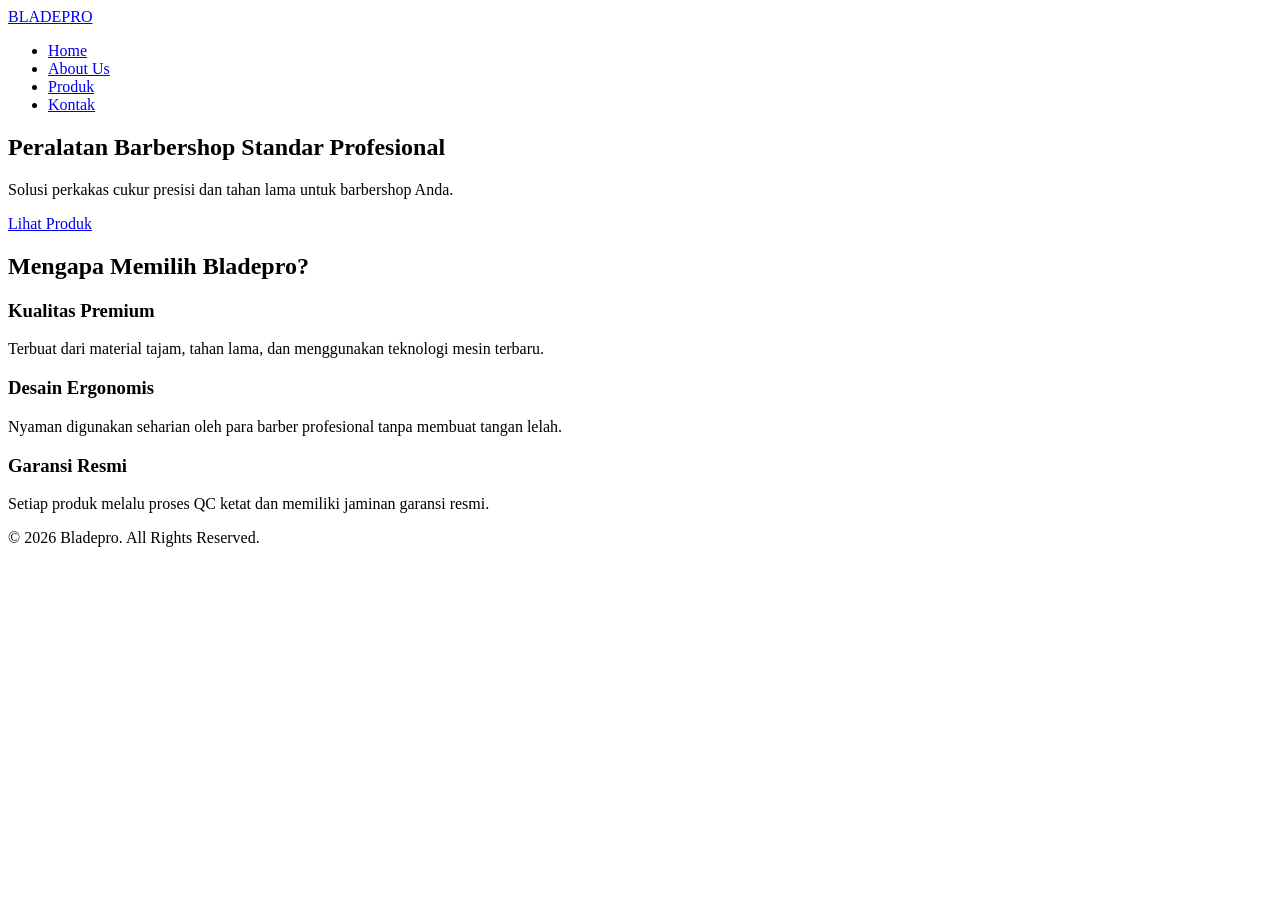
==== index.html @ 3101b160 "Add files via upload" ====
<!DOCTYPE html>
<html lang="id">
<head>
    <meta charset="UTF-8">
    <meta name="viewport" content="width=device-width, initial-scale=1.0">
    <title>Bladepro - Alat Barbershop Profesional</title>
    <link rel="stylesheet" href="css/style.css">
</head>
<body>

    <!-- Header / Navbar -->
    <header>
        <nav class="navbar">
            <div class="logo"><a href="index.html">BLADEPRO</a></div>
            <div class="menu-toggle" id="mobile-menu">
                <span class="bar"></span>
                <span class="bar"></span>
                <span class="bar"></span>
            </div>
            <ul class="nav-links">
                <li><a href="index.html" class="active">Home</a></li>
                <li><a href="about.html">About Us</a></li>
                <li><a href="produk.html">Produk</a></li>
                <li><a href="kontak.html">Kontak</a></li>
            </ul>
        </nav>
    </header>

    <!-- Hero Section -->
    <section class="hero">
        <h1>Peralatan Barbershop Standar Profesional</h1>
        <p>Solusi perkakas cukur presisi dan tahan lama untuk barbershop Anda.</p>
        <a href="produk.html" class="btn">Lihat Produk</a>
    </section>

    <!-- Content Utama -->
    <main class="container">
        <h2 class="page-title">Mengapa Memilih Bladepro?</h2>
        <div class="features">
            <div class="feature-card">
                <h3>Kualitas Premium</h3>
                <p>Terbuat dari material tajam, tahan lama, dan menggunakan teknologi mesin terbaru.</p>
            </div>
            <div class="feature-card">
                <h3>Desain Ergonomis</h3>
                <p>Nyaman digunakan seharian oleh para barber profesional tanpa membuat tangan lelah.</p>
            </div>
            <div class="feature-card">
                <h3>Garansi Resmi</h3>
                <p>Setiap produk melalu proses QC ketat dan memiliki jaminan garansi resmi.</p>
            </div>
        </div>
    </main>

    <!-- Footer -->
    <footer>
        <p>&copy; 2026 Bladepro. All Rights Reserved.</p>
    </footer>

    <script src="js/script.js"></script>
</body>
</html>
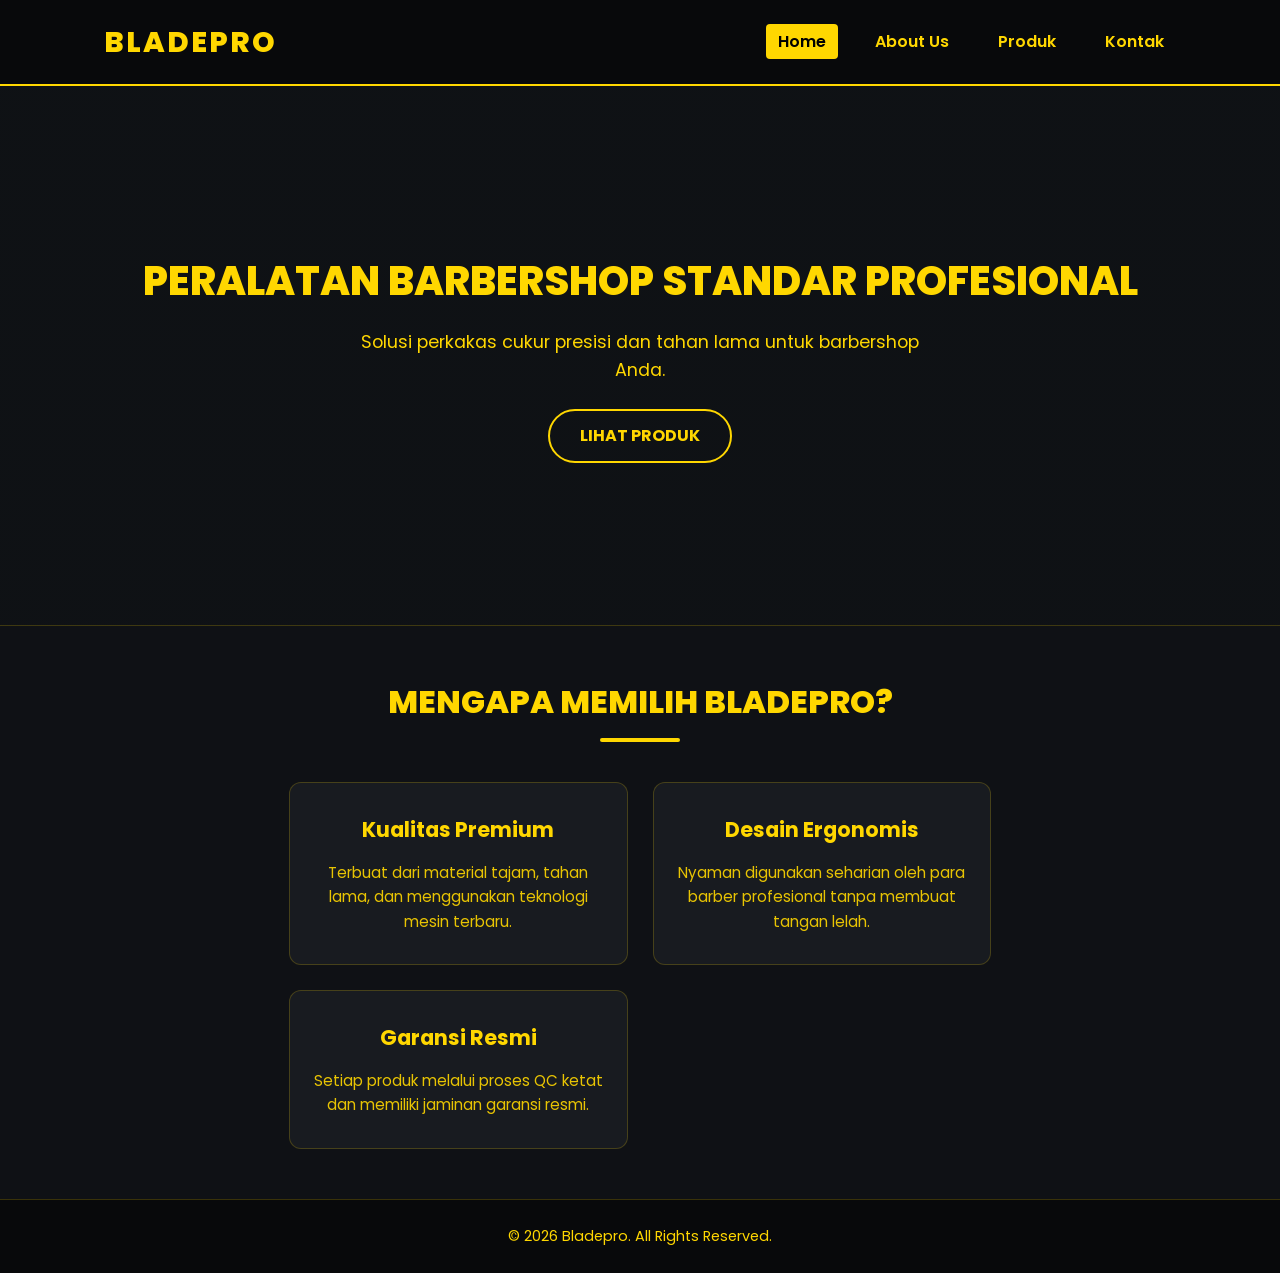
==== commit f22d3f85: "Add files via upload" ====
--- a/index.html
+++ b/index.html
@@ -4,11 +4,255 @@
     <meta charset="UTF-8">
     <meta name="viewport" content="width=device-width, initial-scale=1.0">
     <title>Bladepro - Alat Barbershop Profesional</title>
-    <link rel="stylesheet" href="css/style.css">
+    <link rel="preconnect" href="https://fonts.googleapis.com">
+    <link rel="preconnect" href="https://fonts.gstatic.com" crossorigin>
+    <link href="https://fonts.googleapis.com/css2?family=Poppins:wght@400;600;700;800&display=swap" rel="stylesheet">
+    
+    <style>
+        /* --- RESET & GLOBAL STYLES --- */
+        * {
+            margin: 0;
+            padding: 0;
+            box-sizing: border-box;
+            font-family: 'Poppins', sans-serif;
+        }
+
+        :root {
+            --bg-dark: #0f1115;
+            --card-bg: #181b20;
+            --yellow-main: #ffd700;
+        }
+
+        body {
+            background-color: var(--bg-dark);
+            color: var(--yellow-main) !important;
+            line-height: 1.6;
+            display: flex;
+            flex-direction: column;
+            min-height: 100vh;
+            font-size: 16px;
+        }
+
+        /* MEMBUAT SEMUA ELEMEN TEKS BERWARNA KUNING & SERAGAM */
+        h1, h2, h3, h4, h5, h6, p, a, li, span, label, input, textarea {
+            color: var(--yellow-main) !important;
+        }
+
+        /* --- NAVBAR --- */
+        header {
+            background-color: #08090b;
+            border-bottom: 2px solid var(--yellow-main);
+            position: sticky;
+            top: 0;
+            z-index: 1000;
+        }
+
+        .navbar {
+            display: flex;
+            justify-content: space-between;
+            align-items: center;
+            padding: 1.2rem 5%;
+            max-width: 1200px;
+            margin: 0 auto;
+        }
+
+        .logo a {
+            font-size: 1.8rem;
+            font-weight: 800;
+            text-decoration: none;
+            letter-spacing: 2px;
+            text-transform: uppercase;
+        }
+
+        .nav-links {
+            display: flex;
+            list-style: none;
+        }
+
+        .nav-links li {
+            margin-left: 25px;
+        }
+
+        .nav-links a {
+            text-decoration: none;
+            font-size: 1rem;
+            font-weight: 600;
+            transition: all 0.3s ease;
+            padding: 6px 12px;
+            border-radius: 4px;
+        }
+
+        .nav-links a:hover,
+        .nav-links a.active {
+            background-color: var(--yellow-main);
+            color: #000000 !important;
+        }
+
+        .menu-toggle {
+            display: none;
+            flex-direction: column;
+            cursor: pointer;
+        }
+
+        .menu-toggle .bar {
+            width: 25px;
+            height: 3px;
+            background-color: var(--yellow-main);
+            margin: 4px 0;
+        }
+
+        /* --- HERO SECTION --- */
+        .hero {
+            background: linear-gradient(rgba(15, 17, 21, 0.85), rgba(15, 17, 21, 0.85)), 
+                        url('https://images.unsplash.com/photo-1503951914875-452162b0f3f1?q=80&w=1200') center/cover no-repeat;
+            height: 60vh;
+            display: flex;
+            flex-direction: column;
+            justify-content: center;
+            align-items: center;
+            text-align: center;
+            padding: 0 20px;
+            border-bottom: 1px solid rgba(255, 215, 0, 0.2);
+        }
+
+        .hero h1 {
+            font-size: 2.5rem;
+            font-weight: 800;
+            margin-bottom: 15px;
+            text-transform: uppercase;
+        }
+
+        .hero p {
+            font-size: 1.1rem;
+            max-width: 600px;
+            margin-bottom: 25px;
+        }
+
+        /* --- BUTTON --- */
+        .btn {
+            display: inline-block;
+            background-color: transparent;
+            color: var(--yellow-main) !important;
+            border: 2px solid var(--yellow-main);
+            padding: 12px 30px;
+            font-size: 1rem;
+            font-weight: 700;
+            text-decoration: none;
+            border-radius: 30px;
+            transition: all 0.3s ease;
+            text-transform: uppercase;
+        }
+
+        .btn:hover {
+            background-color: var(--yellow-main);
+            color: #000000 !important;
+            box-shadow: 0 0 15px rgba(255, 215, 0, 0.4);
+        }
+
+        /* --- CONTENT --- */
+        main {
+            flex: 1;
+        }
+
+        .container {
+            max-width: 1200px;
+            margin: 50px auto;
+            padding: 0 20px;
+        }
+
+        .page-title {
+            text-align: center;
+            margin-bottom: 40px;
+            font-size: 2rem;
+            font-weight: 800;
+            text-transform: uppercase;
+        }
+
+        .page-title::after {
+            content: '';
+            display: block;
+            width: 80px;
+            height: 4px;
+            background-color: var(--yellow-main);
+            margin: 10px auto 0;
+            border-radius: 2px;
+        }
+
+        .features {
+            display: grid;
+            grid-template-columns: repeat(auto-fit, minmax(280px, 1fr));
+            gap: 25px;
+        }
+
+        .feature-card {
+            background-color: var(--card-bg);
+            padding: 30px 20px;
+            border-radius: 12px;
+            text-align: center;
+            border: 1px solid rgba(255, 215, 0, 0.2);
+            transition: transform 0.3s ease;
+        }
+
+        .feature-card:hover {
+            transform: translateY(-8px);
+            border-color: var(--yellow-main);
+        }
+
+        .feature-card h3 {
+            font-size: 1.3rem;
+            margin-bottom: 15px;
+        }
+
+        .feature-card p {
+            font-size: 0.95rem;
+            opacity: 0.9;
+        }
+
+        /* --- FOOTER --- */
+        footer {
+            background-color: #08090b;
+            border-top: 1px solid rgba(255, 215, 0, 0.2);
+            text-align: center;
+            padding: 25px 0;
+            margin-top: auto;
+            font-size: 0.9rem;
+        }
+
+        /* --- MOBILE RESPONSIVE --- */
+        @media (max-width: 768px) {
+            .menu-toggle {
+                display: flex;
+            }
+
+            .nav-links {
+                display: none;
+                flex-direction: column;
+                width: 100%;
+                position: absolute;
+                top: 65px;
+                left: 0;
+                background-color: #08090b;
+                padding: 20px 0;
+                text-align: center;
+                border-bottom: 2px solid var(--yellow-main);
+            }
+
+            .nav-links.active {
+                display: flex;
+            }
+
+            .nav-links li {
+                margin: 15px 0;
+            }
+
+            .hero h1 {
+                font-size: 1.8rem;
+            }
+        }
+    </style>
 </head>
 <body>
 
-    <!-- Header / Navbar -->
     <header>
         <nav class="navbar">
             <div class="logo"><a href="index.html">BLADEPRO</a></div>
@@ -26,14 +270,12 @@
         </nav>
     </header>
 
-    <!-- Hero Section -->
     <section class="hero">
         <h1>Peralatan Barbershop Standar Profesional</h1>
         <p>Solusi perkakas cukur presisi dan tahan lama untuk barbershop Anda.</p>
         <a href="produk.html" class="btn">Lihat Produk</a>
     </section>
 
-    <!-- Content Utama -->
     <main class="container">
         <h2 class="page-title">Mengapa Memilih Bladepro?</h2>
         <div class="features">
@@ -47,16 +289,26 @@
             </div>
             <div class="feature-card">
                 <h3>Garansi Resmi</h3>
-                <p>Setiap produk melalu proses QC ketat dan memiliki jaminan garansi resmi.</p>
+                <p>Setiap produk melalui proses QC ketat dan memiliki jaminan garansi resmi.</p>
             </div>
         </div>
     </main>
 
-    <!-- Footer -->
     <footer>
         <p>&copy; 2026 Bladepro. All Rights Reserved.</p>
     </footer>
 
-    <script src="js/script.js"></script>
+    <script>
+        document.addEventListener('DOMContentLoaded', () => {
+            const menuToggle = document.getElementById('mobile-menu');
+            const navLinks = document.querySelector('.nav-links');
+
+            if (menuToggle) {
+                menuToggle.addEventListener('click', () => {
+                    navLinks.classList.toggle('active');
+                });
+            }
+        });
+    </script>
 </body>
 </html>
